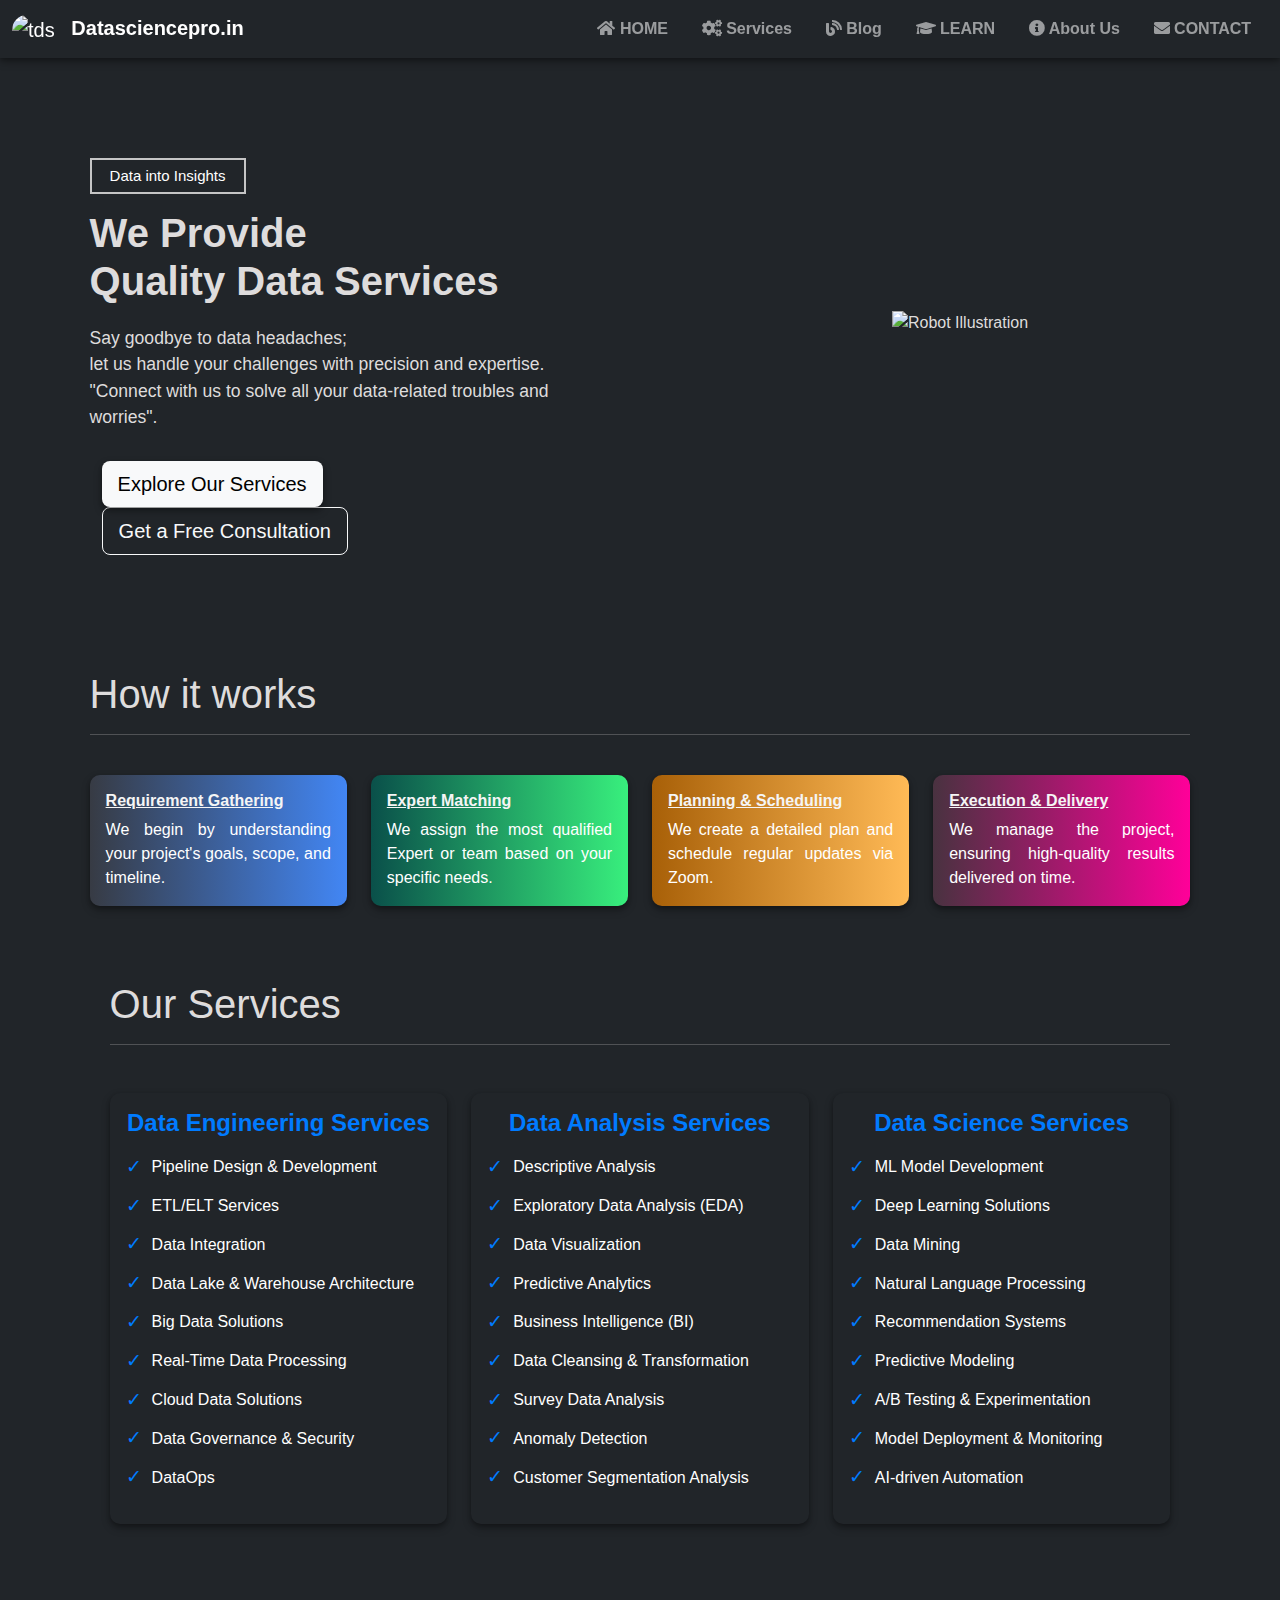
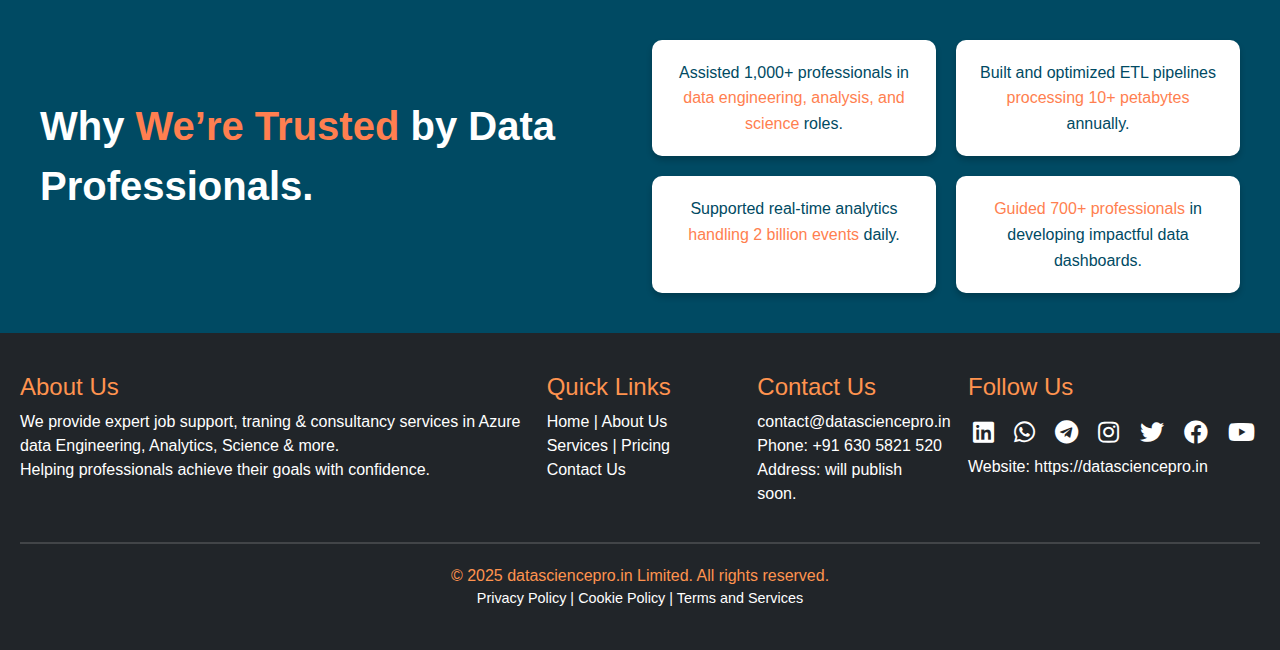
==== c/index.html @ 1ffa834e "Add files via upload" ====
<!DOCTYPE html>
<html lang="en">
<head>
  <meta charset="utf-8">
  <meta http-equiv="X-UA-Compatible" content="IE=edge">

  <link rel="shortcut icon" href="images/LOGO.png" type="logo">
  <title>Learnit.today</title>

  <meta name="viewport" content="width=device-width, initial-scale=1">

  <!---bootstrap--->
  <link href="https://cdn.jsdelivr.net/npm/bootstrap@5.2.3/dist/css/bootstrap.min.css" rel="stylesheet">
  <script src="https://cdn.jsdelivr.net/npm/bootstrap@5.2.3/dist/js/bootstrap.bundle.min.js"></script>

  <!---FOR USING jquery--->
  <script src="https://ajax.googleapis.com/ajax/libs/jquery/3.6.4/jquery.min.js"></script>

  <!-- Bootstrap Icons -->
  <link rel="stylesheet" href="https://cdn.jsdelivr.net/npm/bootstrap-icons@1.10.4/font/bootstrap-icons.css">
  <link rel="stylesheet" href="https://cdnjs.cloudflare.com/ajax/libs/font-awesome/5.15.3/css/all.min.css">
  <!-- font-styles -->
  <link rel="stylesheet" href="https://fonts.googleapis.com/css?family=Oswald">
  <link rel="stylesheet" href="https://fonts.googleapis.com/css?family=Open Sans">

  <!-------------style file--------------------->
  <link rel="stylesheet" href="css/style.css">
</head>
<body>
  <header>
  <section id="navigation_bar">
    <nav class="navbar navbar-expand-lg navbar-dark bg-dark fixed-top">
      <div class="container-fluid">
        <a class="navbar-brand" href="#">
          <img src="images/LOGO.png" alt="tds" style="width:40px;" class="rounded-pill">
          <b>&#160; Datasciencepro.in</b>
        </a>
        
        <button class="navbar-toggler collapsed" type="button" data-bs-toggle="collapse" data-bs-target="#navbarSupportedContent" aria-controls="navbarSupportedContent" aria-expanded="false" aria-label="Toggle navigation">
          <span class="toggler-icon top-bar"></span>
          <span  class="toggler-icon middle-bar"></span>
          <span class="toggler-icon bottom-bar"></span>
        </button>

        <div class="collapse navbar-collapse justify-content-end" id="navbarSupportedContent">
          <ul class="navbar-nav  mb-2 mb-lg-0" id="navlist">
            <li class="nav-item" data-bs-toggle="collapse"><a class="nav-link" onclick="Home_Body()"> <b class="nav_name">&#160;&#160;<i class="fas fa-home"></i> HOME&#160;&#160;</b></a></li>
            <li class="nav-item" data-bs-toggle="collapse" ><a class="nav-link" onclick="JOBS()"> <b class="nav_name">&#160;&#160;<i class="fas fa-cogs"></i> Services&#160;&#160;</b></a></li>
            <li class="nav-item" data-bs-toggle="collapse" ><a class="nav-link" onclick="INTERVIEW()"> <b class="nav_name">&#160;&#160;<i class="fas fa-blog"></i> Blog&#160;&#160;</b></a></li>
            <li class="nav-item" data-bs-toggle="collapse" ><a class="nav-link" onclick="learning()"> <b class="nav_name">&#160;&#160;<i class="fas fa-graduation-cap"></i> LEARN&#160;&#160;</b></a></li>
            <li class="nav-item" data-bs-toggle="collapse" ><a class="nav-link" onclick="BOOKS()"> <b class="nav_name">&#160;&#160;<i class="fas fa-info-circle"></i> About Us&#160;&#160;</b></a></li>
            <li class="nav-item" data-bs-toggle="collapse" ><a class="nav-link" onclick="LOGIN()" data-bs-toggle="modal" data-bs-target="#sign-in"> <b class="nav_name">&#160;&#160;<i class="fas fa-envelope"></i> CONTACT&#160;&#160;</b></a></li>
          </ul>
        </div>
      </div>
    </nav>
  </section>
    <section class="home_screen_main">
      <div class="container-fluid home_section">
        <div class="row align-items-center">
          <div class="col-md-6 home_left text-md-start">
          <h1><br></h1>
          <span class="small-title">Data into Insights</span>
          <h1><span>We Provide </span><br> <b>Quality Data Services</b></h1>
          <p>Say goodbye to data headaches;<br>let us handle your challenges with precision and expertise.<br>
            "Connect with us to solve all your data-related troubles and worries".
          </p>
          <!---   <button class="btn btn-connect">Connect With Us</button>      --->  
            <div class="container">
              <a href="#services" class="btn btn-light btn-lg me-2 btn-connect">Explore Our Services</a>
              <a href="#contact" class="btn btn-outline-light btn-lg">Get a Free Consultation</a>
            </div>
          </div>
          <div class="col-md-6 home_right mt-4 mt-md-0">
            <img src="images/home_screen/4.png" alt="Robot Illustration" class="robot-img">
          </div>
        </div>
      </div>
    </section>
  </header>
  <main>
    <section class="process">
      <h1>How it works</h1>
      <hr><br>
      <div class="row">
        <div class="col-md-4 col-lg-3 mb-4">
          <div class="card bg-c-1">
            <div class="card-body">
              <h6 class="card-title"><b><u>Requirement Gathering</u></b></h6>
              <p class="card-text">We begin by understanding your project's goals, scope, and timeline.</p>
            </div>
          </div>
        </div>
        <div class="col-md-4 col-lg-3 mb-4">
          <div class="card bg-c-2">
            <div class="card-body">
              <h6 class="card-title"><u><b>Expert Matching</b></u></h6>
              <p class="card-text">We assign the most qualified Expert or team based on your specific needs.
              </p>
            </div>
          </div>
        </div>
        <div class="col-md-4 col-lg-3 mb-4">
          <div class="card bg-c-3">
            <div class="card-body">
              <h6 class="card-title"><b><u>Planning & Scheduling</u></b></h6>
              <p class="card-text">We create a detailed plan and schedule regular updates via Zoom.
              </p>
            </div>
          </div>
        </div>
        <div class="col-md-4 col-lg-3 mb-4">
          <div class="card bg-c-4">
            <div class="card-body">
              <h6 class="card-title"><u><b>Execution & Delivery</b></u></h6>
              <p class="card-text">We manage the project, ensuring high-quality results delivered on time.</p>
            </div>
          </div>
        </div>
      </div>
    </section>
    <section class="how-section" style="display:none;">
        <div class="row row1">
          <h1><br>Job Support Process</h1>
          <hr>
          <div class="col-md-6 how-img">
            <img src="/images/process/3.png" alt="" />
          </div>
          <div class="col-md-6">
            <h1>Job Support Process</h1>
            <h4 class="subheading">Unlock Your Potential with Our Online Technical Job Support Services.<br><br></h4>
            <ul class="section-content">
              <li class="mb-3"><b>Initial Enquiry:</b> Once you reach out to us, we will organize a conference call between
                you and our
                expert consultant.</li>
              <li class="mb-3"><b>Project Discussion:</b> During the call, you can share details about your project and
                clarify your
                expectations. If you feel confident and comfortable, you can proceed with the consultant.</li>
              <li class="mb-3"><b>Support Flexibility:</b> Our standard working hours are Monday to Friday. However, if you
                have urgent
                deadlines, weekend support can be arranged based on the consultant's availability.</li>
              <li class="mb-3"><b>Contact Us:</b> For any questions or assistance, feel free to reach us at +91 630 5821
                520.</li>
            </ul>
          </div>
        </div>
        <h1><br></h1>
        <div class="row row2">
          <div class="col-md-6">
            <h1>Guidelines for Job Assistance</h1>
            <h4 class="subheading">Guidelines for ensuring Effective Collaboration and Confidentiality.<br><br></h4>
            <ul class="section-content">
              <li class="mb-3"><b>Confidentiality:</b> All work performed on your behalf will be treated with strict
                confidentiality.</li>
              <li class="mb-3"><b>Guidance Required:</b> To provide effective support, our consultant will need your
                assistance in
                understanding the details of your project thoroughly.</li>
              <li class="mb-3"><b>Project Familiarization:</b> Since your project is unique, the consultant will require
                time to
                familiarize themselves with it. Guidance will improve as the consultant gains complete knowledge of your
                project.</li>
              <li class="mb-3"><b>Non-Refundable Fees:</b> Support fees are non-refundable. Please ensure that you require
                assistance
                and are unable to complete tasks independently before proceeding with payment.</li>
            </ul>
          </div>
          <div class="col-md-6 how-img">
            <img src="/images/process/5.png" alt="">
          </div>
        </div>
    </section>
    <section class="services">
      <h1 class="mb-5">Our Services
        <hr>
      </h1>
      <div class="row row-cols-1 row-cols-md-2 row-cols-lg-3 g-4">
        <div class="col">
          <div class="card service-card">
            <div class="card-body">
              <h5 class="services-title">Data Engineering Services</h5>
              <ul class="services-list">
                <li>Pipeline Design & Development</li>
                <li>ETL/ELT Services</li>
                <li>Data Integration</li>
                <li>Data Lake & Warehouse Architecture</li>
                <li>Big Data Solutions</li>
                <li>Real-Time Data Processing</li>
                <li>Cloud Data Solutions</li>
                <li>Data Governance & Security</li>
                <li>DataOps</li>
              </ul>
            </div>
          </div>
        </div>
    
        <div class="col">
          <div class="card service-card">
            <div class="card-body">
              <h5 class="services-title">Data Analysis Services</h5>
              <ul class="services-list">
                <li>Descriptive Analysis</li>
                <li>Exploratory Data Analysis (EDA)</li>
                <li>Data Visualization</li>
                <li>Predictive Analytics</li>
                <li>Business Intelligence (BI)</li>
                <li>Data Cleansing & Transformation</li>
                <li>Survey Data Analysis</li>
                <li>Anomaly Detection</li>
                <li>Customer Segmentation Analysis</li>
              </ul>
            </div>
          </div>
        </div>
    
        <div class="col">
          <div class="card service-card">
            <div class="card-body">
              <h5 class="services-title">Data Science Services</h5>
              <ul class="services-list">
                <li>ML Model Development</li>
                <li>Deep Learning Solutions</li>
                <li>Data Mining</li>
                <li>Natural Language Processing</li>
                <li>Recommendation Systems</li>
                <li>Predictive Modeling</li>
                <li>A/B Testing & Experimentation</li>
                <li>Model Deployment & Monitoring</li>
                <li>AI-driven Automation</li>
              </ul>
            </div>
          </div>
        </div>
      </div>
    
    </section>

  </main>
  <section class="stats-section">
    <div class="row align-items-center">
      <!-- Left Text Section -->
      <div class="col-md-6">
        <div class="stats-title">
          Why <span style="color: #FF7F50;">We’re Trusted </span>by Data Professionals.
        </div>
      </div>
  
      <!-- Right Stats Section -->
      <div class="col-md-6">
        <div class="stats-container">
          <div class="stats-card">Assisted 1,000+ professionals in <span style="color: #FF7F50;">data engineering,
              analysis, and science</span> roles.</div>
          <div class="stats-card">Built and optimized ETL pipelines <span style="color: #FF7F50;">processing 10+
              petabytes</span> annually.</div>
          <div class="stats-card">Supported real-time analytics <span style="color: #FF7F50;">handling 2 billion
              events</span> daily.</div>
          <div class="stats-card"><span style="color: #FF7F50;">Guided 700+ professionals</span> in developing impactful
            data dashboards.</div>
        </div>
      </div>
    </div>
  
  </section>

<footer class="bg-dark text-inverse sc-content">
  <div class="-container py-8 pt-md-8 pb-md-8">

    <div class="row">
      <div class="col-md-4 col-lg-5">
        <div>
          <h4 class="footer_title">About Us</h4>
          <p>We provide expert job support, traning & consultancy services in Azure data Engineering, Analytics,
            Science & more. <br>Helping professionals achieve
            their goals with confidence.
          </p>
        </div>
      </div>
      <div class="col-md-4 col-lg-2">
        <div>
          <h4 class="footer_title">Quick Links</h4>
          <p><a href="#"> Home</a><span> | </span>
            <a href="#"> About Us</a><br>
            <a href="#">Services</a> <span> | </span>
            <a href="#">Pricing</a><br>
            <a href="#">Contact Us</a>
          </p>
        </div>
      </div>
      <div class="col-md-4 col-lg-2">
        <h4 class="footer_title">Contact Us</h4>
        <div>
          <p><a href="mailto:contact@tds.com">contact@datasciencepro.in</a><br>
            Phone: <a href="tel:+11234567890">+91 630 5821 520</a><br>
            Address: will publish soon.</p>
        </div>
      </div>
      <div class="col-md-4 col-lg-3">
        <div>
          <h4 class="footer_title">Follow Us</h4>
          <nav class="nav social-icons social-white">
            <a href="#"><i class="fab fa-linkedin"></i></a> <!-- LinkedIn -->
            <a href="#"><i class="fab fa-whatsapp"></i></a> <!-- whatsapp -->
            <a href="#"><i class="fab fa-telegram"></i></a> <!-- Telegram -->
            <a href="#"><i class="fab fa-instagram"></i></a> <!-- Instagram -->
            <a href="#"><i class="fab fa-twitter"></i></a> <!-- Twitter -->
            <a href="#"><i class="fab fa-facebook"></i></a> <!-- Facebook -->
            <a href="#"><i class="fab fa-youtube"></i></a> <!-- Youtube -->
          </nav>
          Website: https://datasciencepro.in
        </div>
      </div>
    </div>
  </div>
  <hr style="border: 1px solid #a8a6a6; margin: 20px 0;">
  <div style="text-align: center;">
    <div class="d-lg-flex flex-column align-items-lg-center text-lg-start  text-sm-start">
      <p style="color:#FF934F !important; margin: 0 ;padding: 0;">© 2025 datasciencepro.in
        Limited. All rights
        reserved.</p>
    </div>
    <p style="margin: 0; font-size: 0.9em;">
      <a href="/privacy policy">Privacy Policy</a> |
      <a href="/cookie policy">Cookie Policy</a> |
      <a href="/terms and services">Terms and Services</a>
    </p>
  </div>
</footer>
</div>
</body>
</html>
---- c/css/style.css ----
body {
    font-family: Arial, sans-serif;
    margin: 0;
    padding: 0 !important;
    background-color:#212529;
    color:rgb(222, 220, 220);
}

.-bgc{background-color:white;}

a {cursor: pointer;}

/* ---------------------------------------------------------------------End Nav Bar -------------------------------------------- */
.navbar {box-shadow: 0 4px 8px rgba(0, 0, 0, 0.3), 0 2px 4px rgba(0, 0, 0, 0.2);
}
.navbar-toggler {border: 0 !important;}

.navbar-toggler:focus,
.navbar-toggler:active,
.navbar-toggler-icon:focus {
    outline: none !important;
    box-shadow: none !important;
    border: 0 !important;
}

/* Lines of the Toggler */
.toggler-icon{
    width: 30px;
    height: 3px;
    background-color: grey;
    display: block;
    transition: all 0.2s;
}

/* Adds Space between the lines */
.middle-bar{ margin: 5px auto;}

/* State when navbar is opened (START) */
.navbar-toggler .top-bar { transform: rotate(45deg); transform-origin: 10% 10%;}
.navbar-toggler .middle-bar {opacity: 0; }
.navbar-toggler .bottom-bar { transform: rotate(-45deg); transform-origin: 10% 90%;}
/* State when navbar is opened (END) */

/* State when navbar is collapsed (START) */
.navbar-toggler.collapsed .top-bar  {transform: rotate(0);}
.navbar-toggler.collapsed .middle-bar {opacity: 1;}
.navbar-toggler.collapsed .bottom-bar {transform: rotate(0);}
/* State when navbar is collapsed (END) */

/* Color of Toggler when collapsed */
.navbar-toggler.collapsed .toggler-icon {background-color: #777777;}

/* list hover effect color */ 
#navlist a:hover {color: #4285f4 !important;}

/* ---------------------------------------------------------------------End Nav Bar --------------------------------------------*/
.home_screen{
    
}

.home_section {
    --background-color: #508ac3;
    --padding: 50px 15px;
    text-align: center;
}

.home_section h1 {
    font-size: 2.5rem;
    font-weight: bold;
    margin-bottom: 20px;
}

.home_section p {
    font-size: 1.1rem;
    margin-bottom: 30px;
}

.robot-img {
    max-width: 100%;
    height: auto;
}

.home_right{
    padding: 0%;
}
.home_left{
    padding: 7%;
    
}
.maintext {
    margin: 0 !important;
    padding: 0 !important;
}

.small-title {
    color: #ffffff;
    text-decoration: none;
    border: 2px solid #c5c5c5;
    background: transparent;
    font-size: 15px;
    padding: 5px 18px;
    display: inline-block;
    margin-bottom: 15px;
}

.maintext {
    display: flex;
    flex-direction: column;
    justify-content: center;
    align-items: center !important;
    height: 90 vh;
}

.-btn-connect {
    background-color: #6c63ff;
    color: #fff;
    padding: 10px 20px;
    border: none;
    border-radius: 5px;
    text-transform: uppercase;
    font-weight: bold;
}

.-btn-connect:hover {
    background-color: #38f985;
}

/* From Uiverse.io by xueyuantan */ 
.btn-connect {
 --width: 11em;
 --height: 3em;
 --border-radius: 30em;
 --background-color: #4794f8;
 --font-size: 15px;
 --font-family: inherit;
    border: none !important;
 position: relative;
 overflow: hidden;
 z-index: 1;
 box-shadow: 0 4px 8px rgba(0, 0, 0, 0.3), 0 2px 4px rgba(0, 0, 0, 0.2) !important;
}

.btn-connect::before {
 content: '';
 width: 0;
 height: 3em;
 --border-radius: 30em;
 position: absolute;
 top: 0;
 left: 0;
 background-image: linear-gradient(to right, #a7eac8 0%, #08a636 100%);
 transition: .5s ease;
 display: block;
 z-index: -1;
}

.btn-connect:hover::before {
 width: 100%;
}

/*------------------------------------------------------------*/
main{
    padding: 2% 7% !important; /* Default for larger screens like laptops */
    --background-color:white !important
}

@media (max-width: 768px) {/* For mobile devices */
    main{
      padding: 2% 2% !important;
    }
  }

    .how-section h4 {
        color: #FF934F;
        font-weight: bold;
        font-size: 30px;
    }

    .how-section .subheading {
        color: #6c63ff;
        font-size: 20px;
    }

    .how-section row2 {
        margin-top: 10%;
        text-align: justify; 
        text-justify: inter-word;
    }

    .how-section row1 {
        margin-top: 10%;
        text-align: justify; 
        text-justify: inter-word;
    }

    .how-section li{
        list-style-type: none;
    }


    .how-img {
        text-align: center;
    }

    .how-img img {
        width: 100%;
        height: 100%;
        border-radius: 10px;
        box-shadow: 0 1px 2.94px 0.06px rgba(4, 26, 55, 0.16);
    }

    .card {
        background-color: #212529; /* Matches your background */
        color: #fff;
        border-radius: 10px;
        border: none;
        position: relative;
        margin-bottom: 30px;
        box-shadow: 0 4px 8px rgba(0, 0, 0, 0.3), 0 2px 4px rgba(0, 0, 0, 0.2);
 }


    .card:hover {
        transform: translateY(-10px);
        box-shadow: 0 1px 2.94px 0.06px rgba(4, 26, 55, 0.16);
    }

    .equal-height {
        display: flex;
        flex-direction: column;
        justify-content: center;
    }
        /* Center content vertically */ 
    .card-title{ color: #f5f5f5;} 

    .card-text{ text-align: justify; text-justify: inter-word; } 
    
    .bg-c-a { background: linear-gradient(45deg,#4099ff,#73b4ff); } 
    .bg-c-b { background: linear-gradient(45deg,#2ed8b6,#59e0c5); } 
    .bg-c-c { background: linear-gradient(45deg,#FFB64D,#ffcb80); } 
    .bg-c-d { background: linear-gradient(45deg,#FF5370,#ff869a); } 
        /* --------------------------------- */
    .bg-c-1 { background: linear-gradient(to right, #373b44, #4286f4) !important; color: #fff;}
    .bg-c-2 { background: linear-gradient(to right, #0a504a, #38ef7d) !important; color: #fff; }
    .bg-c-3 { background: linear-gradient(to right, #a86008, #ffba56) !important; color: #fff; }             
    .bg-c-4 { background: linear-gradient(to right, #493240, #f09) !important; color: #fff; }


    .services {
      font-family: Arial, sans-serif;
      margin: 20px;
    }

    .services-title {
    font-size: 1.5rem;
    font-weight: bold;
    margin-bottom: 15px;
    color: #007bff;
    font-size: 1.5rem;
    text-align: center;
}

    .services-list {
      list-style-type: none;
      padding: 0;
    }

    .services-list li {
      margin: 10px 0;
      display: flex;
      align-items: center;
    }

    .services-list li::before {
      content: '\2713';
      /* Unicode checkmark */
      color: #007bff;
      font-size: 1.2rem;
      margin-right: 10px;
    }

/*             ----------------------------------------------------------------           */

.stats-section {
    margin: 0;
    padding: 0;
    background-color: #004a63;
    /* Dark blue background */
    color: white;
    font-family: Arial, sans-serif;
    padding: 40px 40px;
}


.stats-title {
    font-size: 2.5rem;
    font-weight: 700;
    margin-bottom: 20px;
}

.stats-container {
    display: grid;
    grid-template-columns: 1fr 1fr;
    /* Create 2 columns */
    gap: 20px;
}

.stats-card {
    background-color: #ffffff;
    /* White cards */
    color: #004a63;
    /* Dark blue text */
    border-radius: 10px;
    padding: 20px;
    box-shadow: 0 4px 6px rgba(0, 0, 0, 0.2);
    font-size: 1rem;
    line-height: 1.6;
    text-align: center;
    transition: transform 0.3s ease-in-out;
}

.stats-card:hover {
    transform: scale(1.05);
}


/*  footer */
footer{ background-color: #333; color: #fff !important; padding: 40px 20px;}
footer a{ text-decoration: none; color: #fff !important;}
footer a:hover { color: #4f67ff !important;}
footer .footer_title{color:#FF934F !important;}

footer li {
    display: list-item;
    unicode-bidi: isolate;
}

footer .list-unstyled {
    padding-left: 0;
    list-style: none;
    font-size: 18px !important;
}

footer .social-icons {
    padding-top:10px;
    padding-bottom: 7px;
    display: flex;
    justify-content: space-between; /* Spread items equally */
    align-items: center; /* Center items vertically */
}

footer .social-icons i {
    font-size: 24px; /* Adjust the size as needed */
    margin: 0 5px; /* Adjust the spacing between icons */
}
/* footer end */
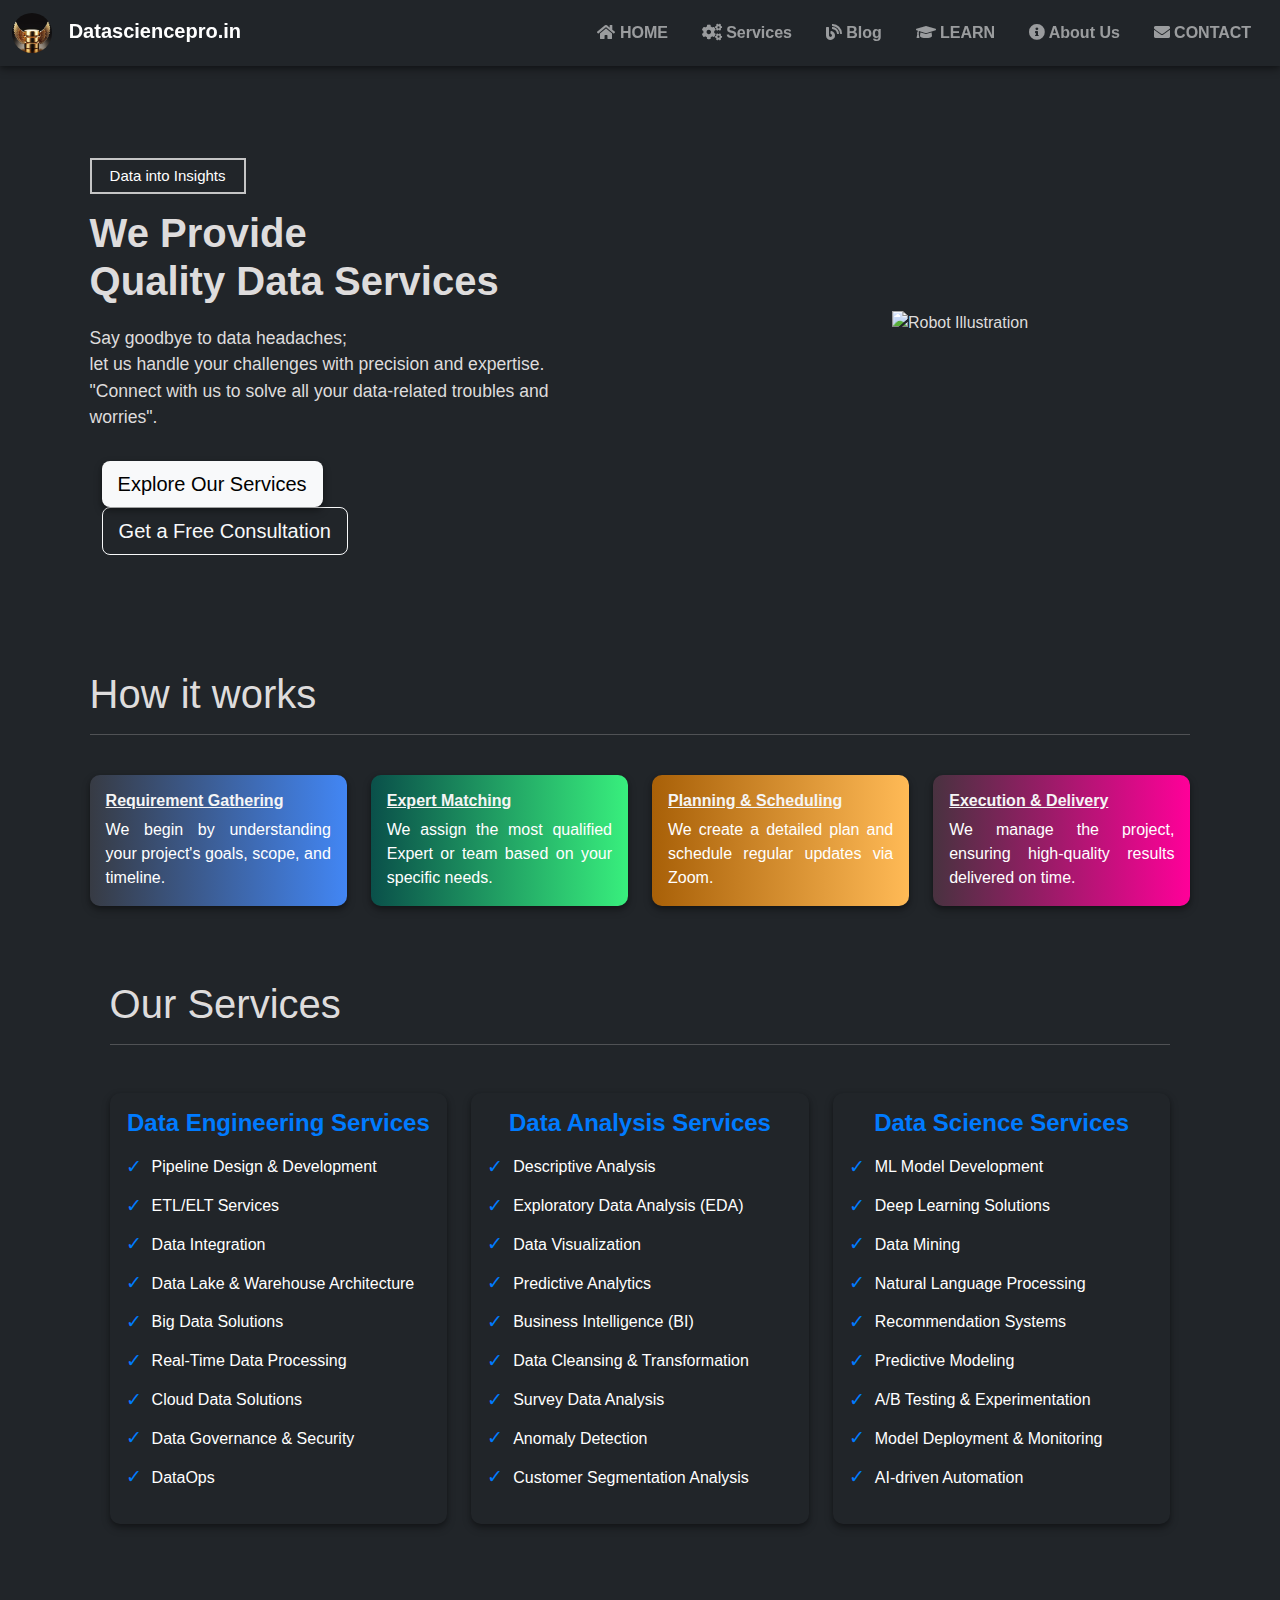
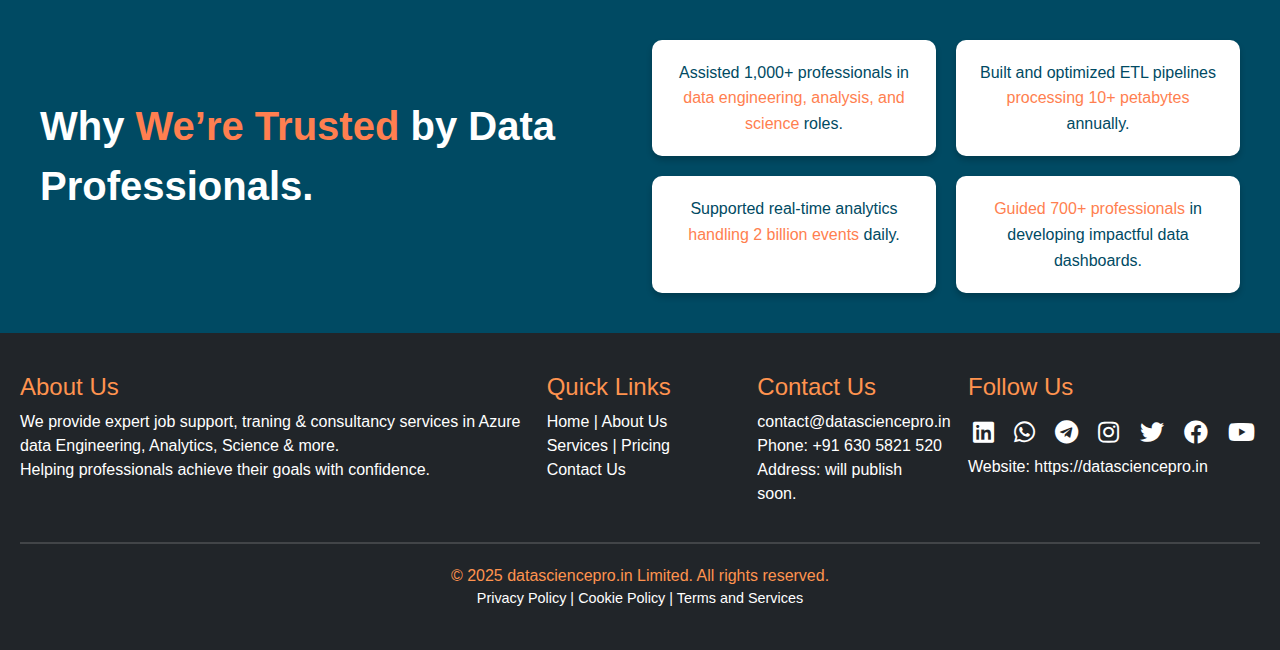
==== commit 18e2f50c: "Update index.html" ====
--- a/c/index.html
+++ b/c/index.html
@@ -4,7 +4,7 @@
   <meta charset="utf-8">
   <meta http-equiv="X-UA-Compatible" content="IE=edge">
 
-  <link rel="shortcut icon" href="images/LOGO.png" type="logo">
+  <link rel="shortcut icon" href="images/logo.png" type="logo">
   <title>Learnit.today</title>
 
   <meta name="viewport" content="width=device-width, initial-scale=1">
@@ -32,7 +32,7 @@
     <nav class="navbar navbar-expand-lg navbar-dark bg-dark fixed-top">
       <div class="container-fluid">
         <a class="navbar-brand" href="#">
-          <img src="images/LOGO.png" alt="tds" style="width:40px;" class="rounded-pill">
+          <img src="images/logo.png" alt="tds" style="width:40px;" class="rounded-pill">
           <b>&#160; Datasciencepro.in</b>
         </a>
         
@@ -326,4 +326,4 @@
 </footer>
 </div>
 </body>
-</html>+</html>
